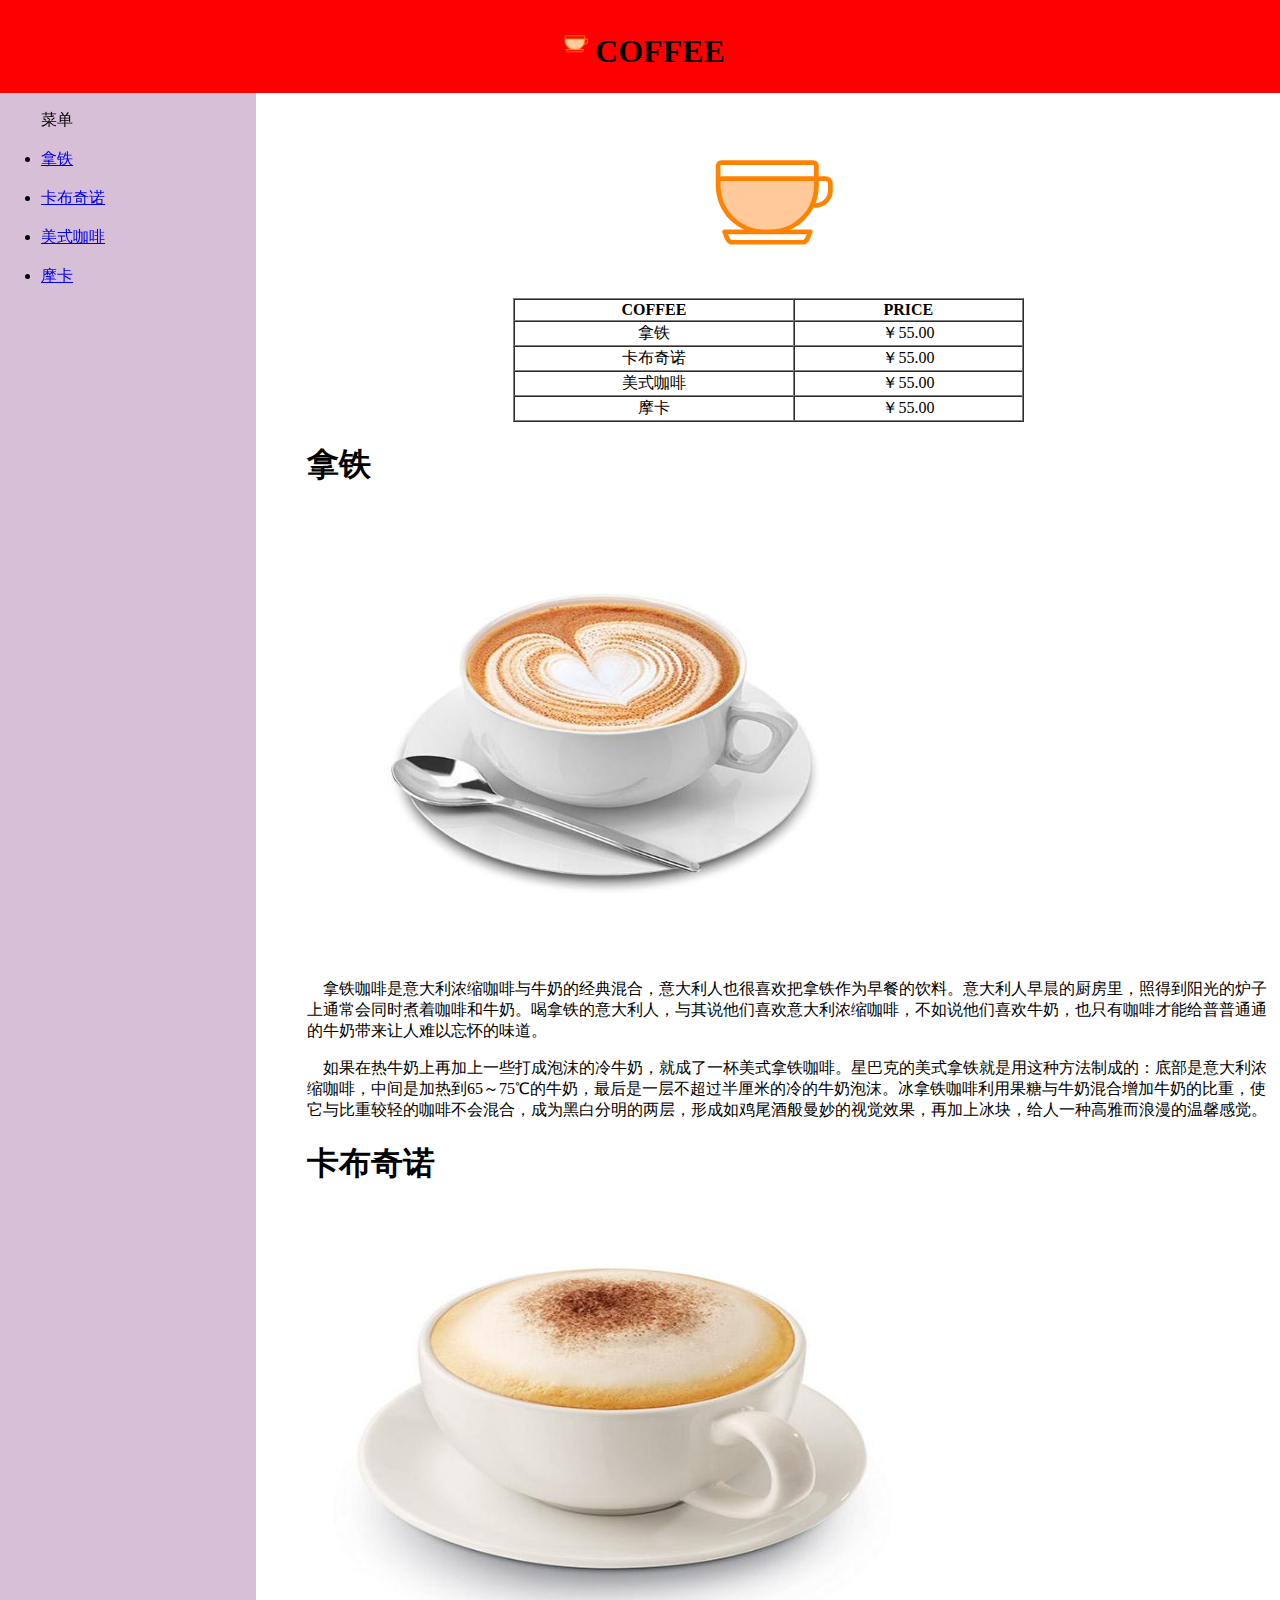
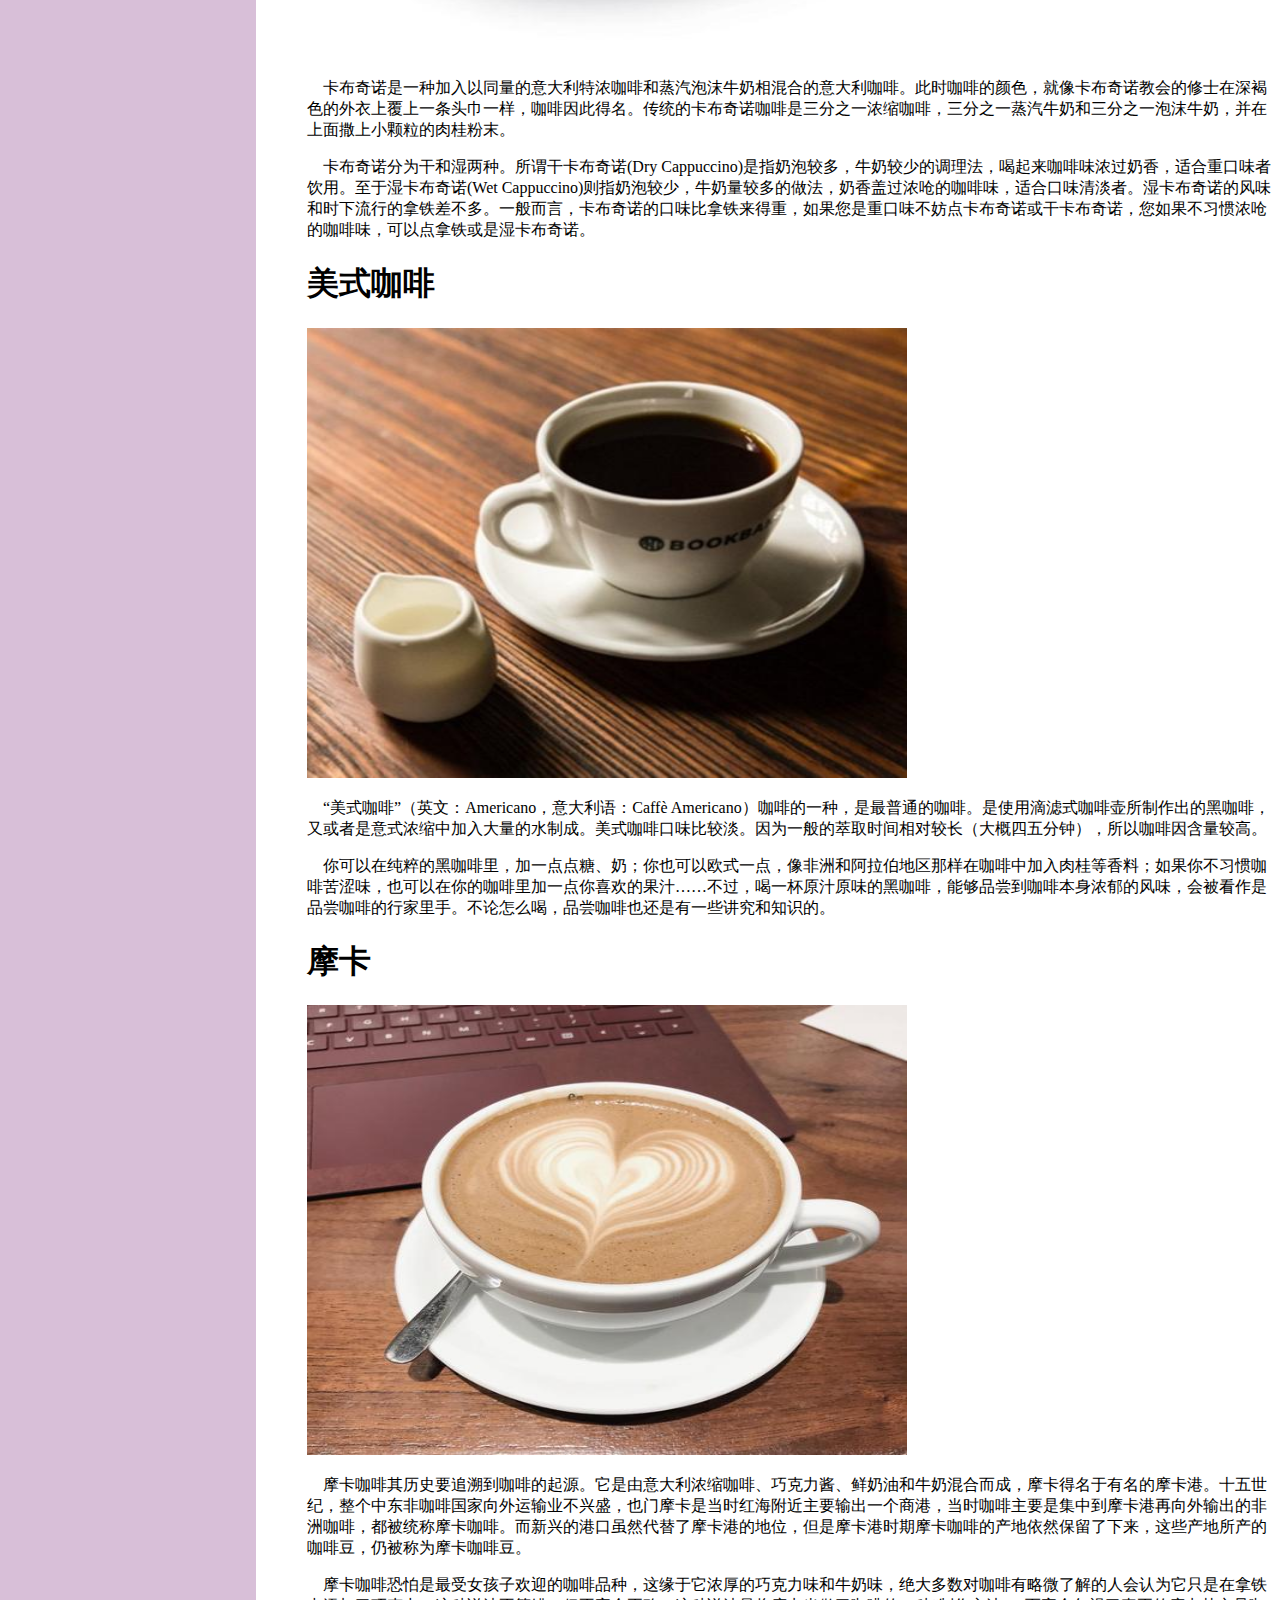
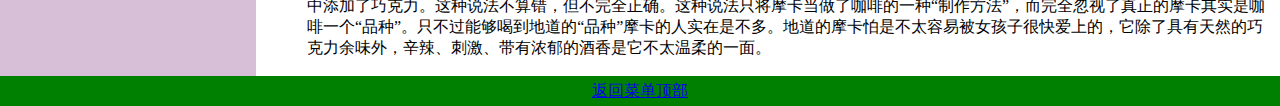
==== coffee.html @ cff53139 "coffee" ====
<!DOCTYPE html>
<html lang="en">
<head>
    <meta charset="UTF-8">
    <meta name="viewport" content="width=device-width, initial-scale=1.0">
    <meta http-equiv="X-UA-Compatible" content="ie=edge">
    <title>coffee
    </title>
</head>
<body style="margin: 0;">
    <table width="100%" border="0" cellspacing=0 >
        <tr>
            <td colspan="2" style="background-color:red;text-align:center;">
                <h1 id="begin"><img src="./images/coffee.png" alt="" style="width: 40px; height: 40px;">COFFEE </h1>
            </td>
        </tr>
                
        <tr>
            <td style="width:20%;vertical-align:top; background-color:thistle;">
                <ul style="position: fixed;">菜单<br/><br/>
                    <li><a href="#拿铁">拿铁</a></li><br/>
                    <li><a href="#卡布奇诺">卡布奇诺</a></li><br>
                    <li><a href="#美式咖啡">美式咖啡</a></li><br>
                    <li><a href="#摩卡">摩卡</a></li><br>
                </ul>   
            </td>
        
        
            <td style="background-color:white;height:200px;width:400px;vertical-align:top;">

                <div style="text-align:center">
                    <img src="./images/coffee.png" alt="" >
                </div>

                <table cellspacing=0 border="1px" style="width:50%;text-align:center;margin:auto;">
                    <tr>
                        <th>COFFEE</th>
                        <th>PRICE</th>
                    </tr>
                    <tr>
                        <td>拿铁</td>
                        <td>￥55.00</td>
                    </tr>
                    <tr>
                        <td>卡布奇诺</td>
                        <td>￥55.00</td>
                    </tr>
                    <tr>
                        <td>美式咖啡</td>
                        <td>￥55.00</td>
                    </tr>
                    <tr>
                        <td>摩卡</td>
                        <td>￥55.00</td>
                    </tr>
                </table>

                <div style="margin-left: 50px; margin-top: 10px;">
                    <h1 id="拿铁">拿铁</h1>
                    <img height="450px" width="600px" src="./images/coffee1.jpg"/>
                    <p>&nbsp;&nbsp;&nbsp;&nbsp;拿铁咖啡是意大利浓缩咖啡与牛奶的经典混合，意大利人也很喜欢把拿铁作为早餐的饮料。意大利人早晨的厨房里，照得到阳光的炉子上通常会同时煮着咖啡和牛奶。喝拿铁的意大利人，与其说他们喜欢意大利浓缩咖啡，不如说他们喜欢牛奶，也只有咖啡才能给普普通通的牛奶带来让人难以忘怀的味道。</p>
                    <p>&nbsp;&nbsp;&nbsp;&nbsp;如果在热牛奶上再加上一些打成泡沫的冷牛奶，就成了一杯美式拿铁咖啡。星巴克的美式拿铁就是用这种方法制成的：底部是意大利浓缩咖啡，中间是加热到65～75℃的牛奶，最后是一层不超过半厘米的冷的牛奶泡沫。冰拿铁咖啡利用果糖与牛奶混合增加牛奶的比重，使它与比重较轻的咖啡不会混合，成为黑白分明的两层，形成如鸡尾酒般曼妙的视觉效果，再加上冰块，给人一种高雅而浪漫的温馨感觉。</p>

                    <h1 id="卡布奇诺">卡布奇诺</h1>
                    <img height="450px" width="600px" src="./images/coffee2.jpg"/>
                    <p>&nbsp;&nbsp;&nbsp;&nbsp;卡布奇诺是一种加入以同量的意大利特浓咖啡和蒸汽泡沫牛奶相混合的意大利咖啡。此时咖啡的颜色，就像卡布奇诺教会的修士在深褐色的外衣上覆上一条头巾一样，咖啡因此得名。传统的卡布奇诺咖啡是三分之一浓缩咖啡，三分之一蒸汽牛奶和三分之一泡沫牛奶，并在上面撒上小颗粒的肉桂粉末。</p> 
                    <p>&nbsp;&nbsp;&nbsp;&nbsp;卡布奇诺分为干和湿两种。所谓干卡布奇诺(Dry Cappuccino)是指奶泡较多，牛奶较少的调理法，喝起来咖啡味浓过奶香，适合重口味者饮用。至于湿卡布奇诺(Wet Cappuccino)则指奶泡较少，牛奶量较多的做法，奶香盖过浓呛的咖啡味，适合口味清淡者。湿卡布奇诺的风味和时下流行的拿铁差不多。一般而言，卡布奇诺的口味比拿铁来得重，如果您是重口味不妨点卡布奇诺或干卡布奇诺，您如果不习惯浓呛的咖啡味，可以点拿铁或是湿卡布奇诺。</p>

                    <h1 id="美式咖啡">美式咖啡</h1>
                    <img height="450px" width="600px" src="./images/coffee3.jpg"/>
                    <p>&nbsp;&nbsp;&nbsp;&nbsp;“美式咖啡”（英文：Americano，意大利语：Caffè Americano）咖啡的一种，是最普通的咖啡。是使用滴滤式咖啡壶所制作出的黑咖啡，又或者是意式浓缩中加入大量的水制成。美式咖啡口味比较淡。因为一般的萃取时间相对较长（大概四五分钟），所以咖啡因含量较高。</p>
                    <p>&nbsp;&nbsp;&nbsp;&nbsp;你可以在纯粹的黑咖啡里，加一点点糖、奶；你也可以欧式一点，像非洲和阿拉伯地区那样在咖啡中加入肉桂等香料；如果你不习惯咖啡苦涩味，也可以在你的咖啡里加一点你喜欢的果汁……不过，喝一杯原汁原味的黑咖啡，能够品尝到咖啡本身浓郁的风味，会被看作是品尝咖啡的行家里手。不论怎么喝，品尝咖啡也还是有一些讲究和知识的。</p>

                    <h1 id="摩卡">摩卡</h1>
                    <img height="450px" width="600px" src="./images/coffee4.jpg"/>
                    <p>&nbsp;&nbsp;&nbsp;&nbsp;摩卡咖啡其历史要追溯到咖啡的起源。它是由意大利浓缩咖啡、巧克力酱、鲜奶油和牛奶混合而成，摩卡得名于有名的摩卡港。十五世纪，整个中东非咖啡国家向外运输业不兴盛，也门摩卡是当时红海附近主要输出一个商港，当时咖啡主要是集中到摩卡港再向外输出的非洲咖啡，都被统称摩卡咖啡。而新兴的港口虽然代替了摩卡港的地位，但是摩卡港时期摩卡咖啡的产地依然保留了下来，这些产地所产的咖啡豆，仍被称为摩卡咖啡豆。
                    </p>
                    <p>&nbsp;&nbsp;&nbsp;&nbsp;摩卡咖啡恐怕是最受女孩子欢迎的咖啡品种，这缘于它浓厚的巧克力味和牛奶味，绝大多数对咖啡有略微了解的人会认为它只是在拿铁中添加了巧克力。这种说法不算错，但不完全正确。这种说法只将摩卡当做了咖啡的一种“制作方法”，而完全忽视了真正的摩卡其实是咖啡一个“品种”。只不过能够喝到地道的“品种”摩卡的人实在是不多。地道的摩卡怕是不太容易被女孩子很快爱上的，它除了具有天然的巧克力余味外，辛辣、刺激、带有浓郁的酒香是它不太温柔的一面。</p>
                </div>
            </td>
        </tr>
                
        <tr>
            <td colspan="2" style="background-color:green;text-align:center; height:30px; margin: 0px; padding: 0px;">
                <a href="#begin">返回菜单顶部</a>
            </td>
        </tr>
    </table>
        
</body>
</html>
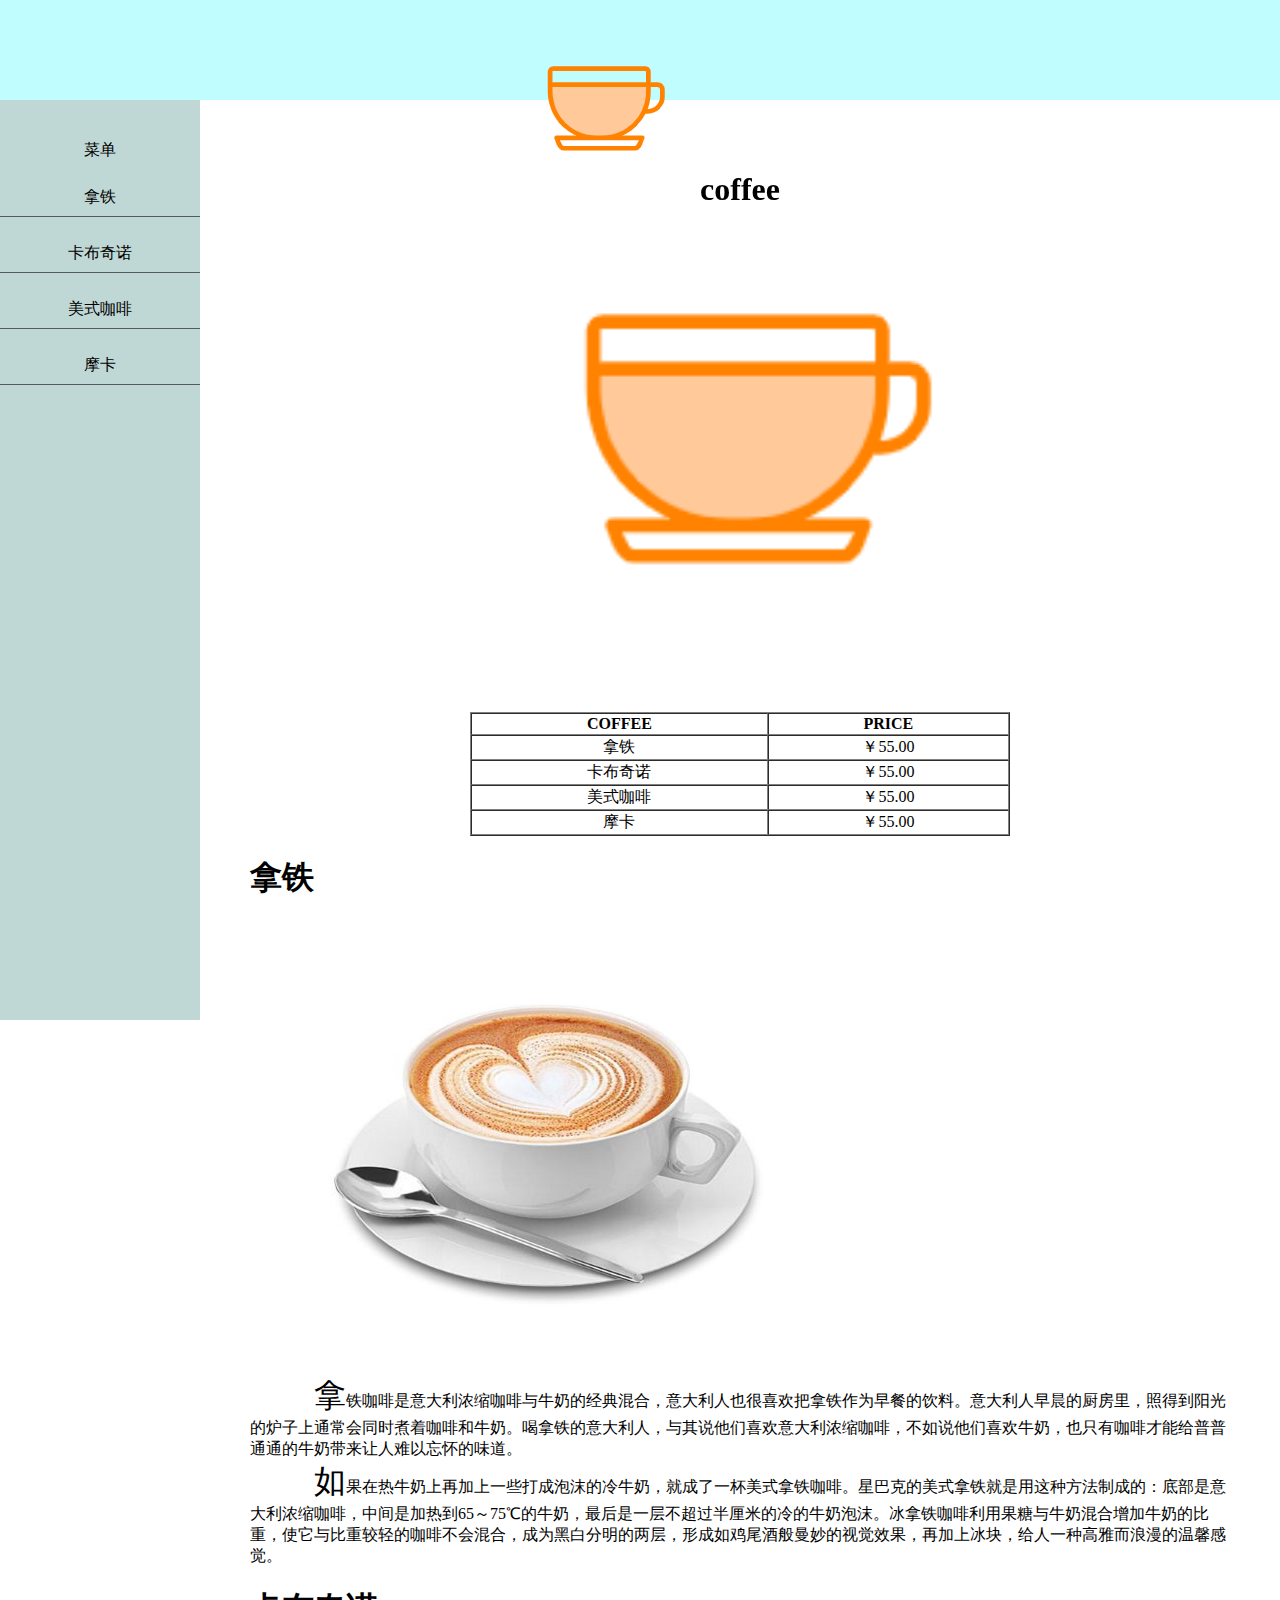
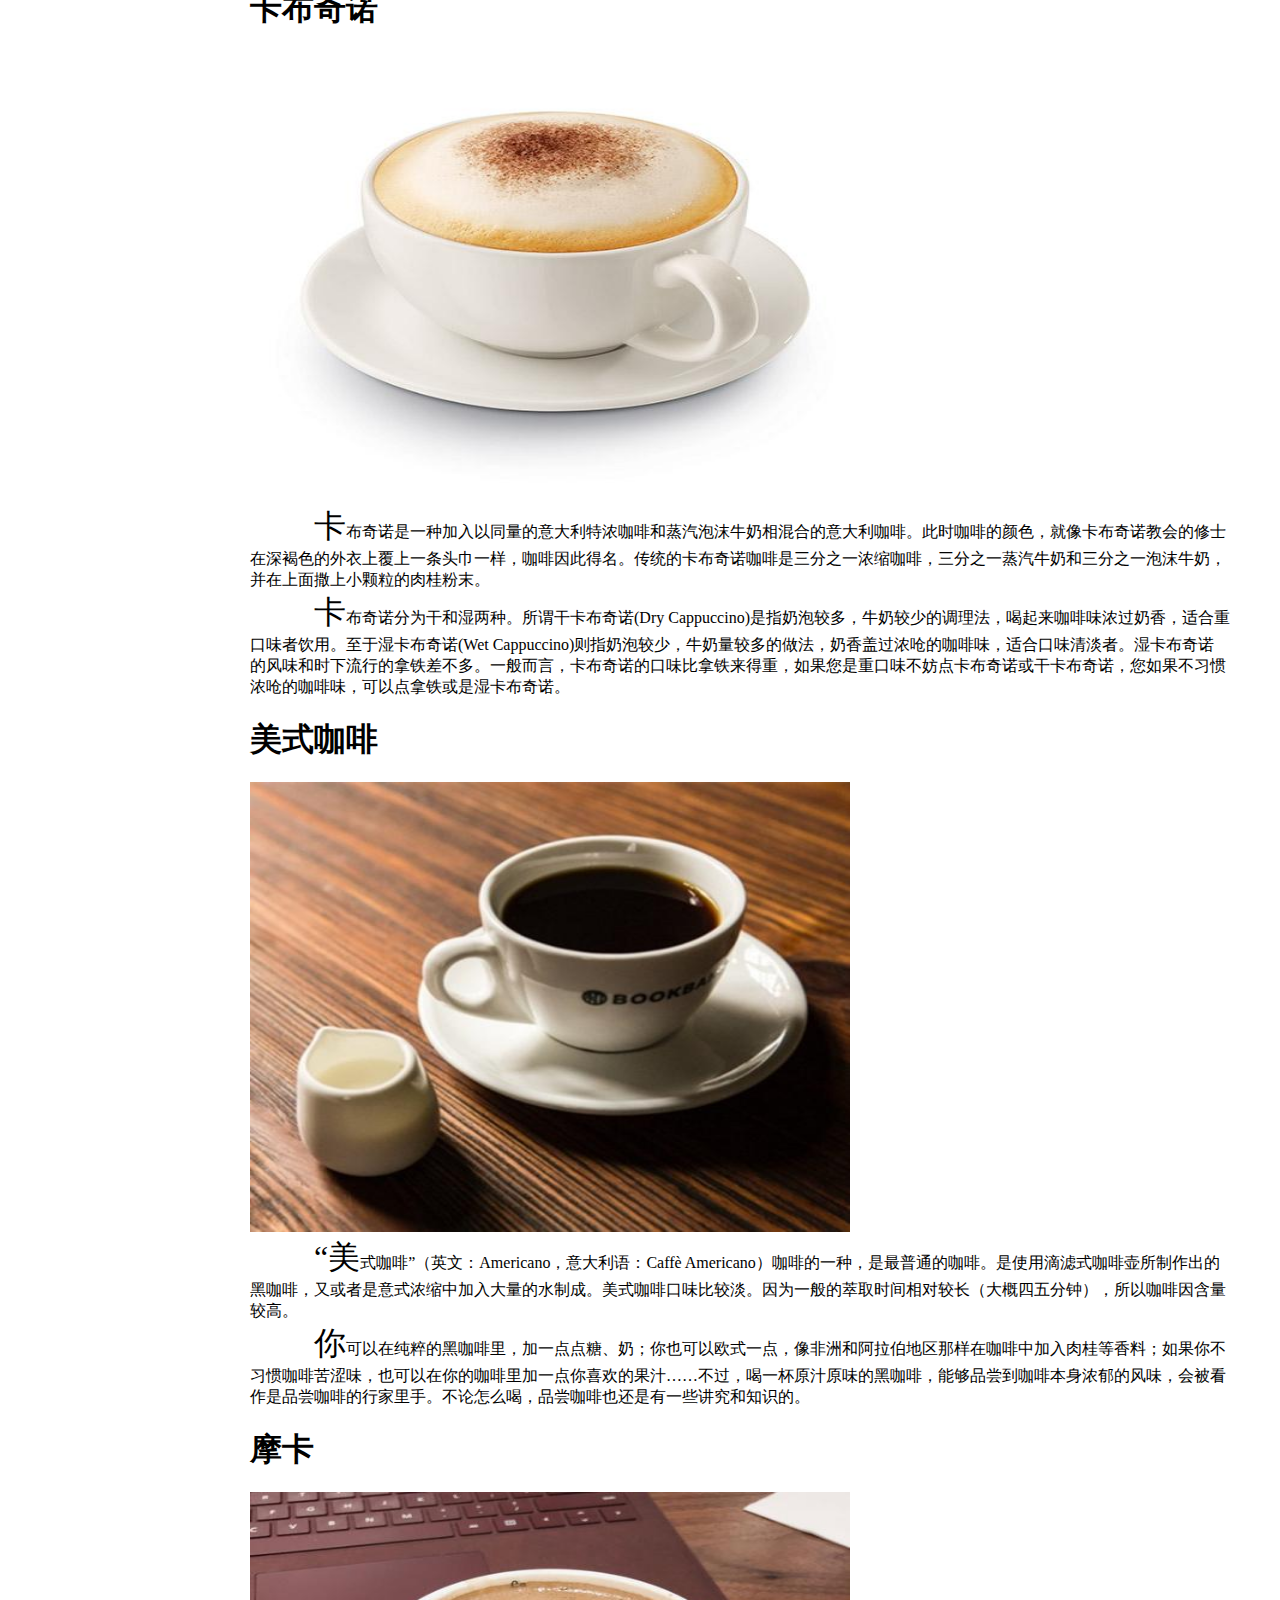
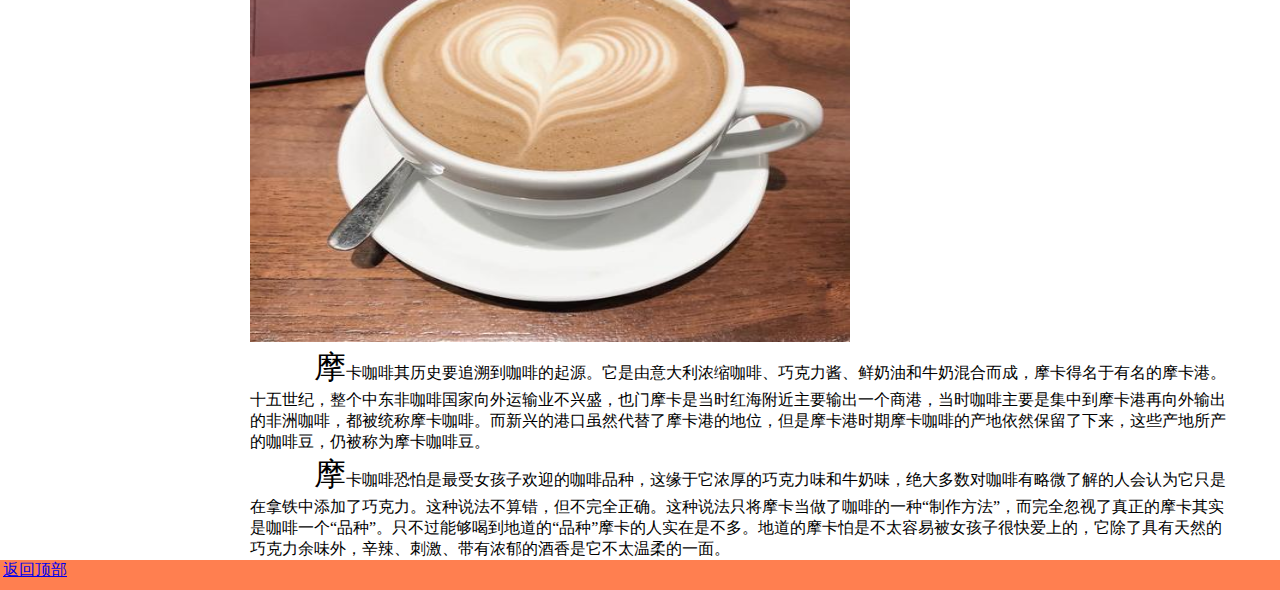
==== commit 76e50f48: "coffee commit" ====
--- a/coffee.html
+++ b/coffee.html
@@ -4,35 +4,32 @@
     <meta charset="UTF-8">
     <meta name="viewport" content="width=device-width, initial-scale=1.0">
     <meta http-equiv="X-UA-Compatible" content="ie=edge">
-    <title>coffee
-    </title>
+    <title>coffee</title>
+    <link rel="stylesheet" href="styles/coffee.css">
+    
 </head>
-<body style="margin: 0;">
-    <table width="100%" border="0" cellspacing=0 >
-        <tr>
-            <td colspan="2" style="background-color:red;text-align:center;">
-                <h1 id="begin"><img src="./images/coffee.png" alt="" style="width: 40px; height: 40px;">COFFEE </h1>
-            </td>
-        </tr>
-                
-        <tr>
-            <td style="width:20%;vertical-align:top; background-color:thistle;">
-                <ul style="position: fixed;">菜单<br/><br/>
+<body >
+    
+        
+            <div id="top">
+                <img src="./images/coffee.png" alt="" ><h1>coffee</h1> 
+            </div>
+        
+            <div id="menu">
+                <ul>菜单<br/><br/>
                     <li><a href="#拿铁">拿铁</a></li><br/>
                     <li><a href="#卡布奇诺">卡布奇诺</a></li><br>
                     <li><a href="#美式咖啡">美式咖啡</a></li><br>
                     <li><a href="#摩卡">摩卡</a></li><br>
                 </ul>   
-            </td>
+            </div>
         
-        
-            <td style="background-color:white;height:200px;width:400px;vertical-align:top;">
-
-                <div style="text-align:center">
-                    <img src="./images/coffee.png" alt="" >
+            <div id="sidebar">
+                <div class="center">
+                    <img src="./images/coffee.png" alt="" id="picture">
                 </div>
 
-                <table cellspacing=0 border="1px" style="width:50%;text-align:center;margin:auto;">
+                <table cellspacing=0 border="1px" id="price">
                     <tr>
                         <th>COFFEE</th>
                         <th>PRICE</th>
@@ -55,7 +52,7 @@
                     </tr>
                 </table>
 
-                <div style="margin-left: 50px; margin-top: 10px;">
+                <div id="images">
                     <h1 id="拿铁">拿铁</h1>
                     <img height="450px" width="600px" src="./images/coffee1.jpg"/>
                     <p>&nbsp;&nbsp;&nbsp;&nbsp;拿铁咖啡是意大利浓缩咖啡与牛奶的经典混合，意大利人也很喜欢把拿铁作为早餐的饮料。意大利人早晨的厨房里，照得到阳光的炉子上通常会同时煮着咖啡和牛奶。喝拿铁的意大利人，与其说他们喜欢意大利浓缩咖啡，不如说他们喜欢牛奶，也只有咖啡才能给普普通通的牛奶带来让人难以忘怀的味道。</p>
@@ -77,15 +74,13 @@
                     </p>
                     <p>&nbsp;&nbsp;&nbsp;&nbsp;摩卡咖啡恐怕是最受女孩子欢迎的咖啡品种，这缘于它浓厚的巧克力味和牛奶味，绝大多数对咖啡有略微了解的人会认为它只是在拿铁中添加了巧克力。这种说法不算错，但不完全正确。这种说法只将摩卡当做了咖啡的一种“制作方法”，而完全忽视了真正的摩卡其实是咖啡一个“品种”。只不过能够喝到地道的“品种”摩卡的人实在是不多。地道的摩卡怕是不太容易被女孩子很快爱上的，它除了具有天然的巧克力余味外，辛辣、刺激、带有浓郁的酒香是它不太温柔的一面。</p>
                 </div>
-            </td>
-        </tr>
-                
-        <tr>
-            <td colspan="2" style="background-color:green;text-align:center; height:30px; margin: 0px; padding: 0px;">
-                <a href="#begin">返回菜单顶部</a>
-            </td>
-        </tr>
-    </table>
+            </div>
+
+            <div id="bottom">
+                <a href="#begin">返回顶部</a>
+            </div>
+        
+    
         
 </body>
 </html>--- a/styles/coffee.css
+++ b/styles/coffee.css
@@ -0,0 +1,118 @@
+* {
+    margin: 0;
+}
+.center{
+    text-align: center;
+}
+p {
+    text-indent: 2em; 
+}
+p:first-letter{
+    font-size: 32px;
+}
+.pce:before
+{ 
+    content:"￥";
+}
+body{
+    margin: 0;
+}
+#top {
+    background-color:rgb(192, 253, 255);
+    text-align:center; 
+    z-index: 10;
+    width: 100%;
+    height: 100px !important;
+    position: absolute;
+    line-height: 100px;
+    
+}
+#top h1{
+    display: inline;
+}
+
+#menu {  
+    width:200px;
+    height:100%;
+    min-height: 500px;
+    padding: 120px 0  0 0;
+    vertical-align:top; 
+    background-color:rgb(191, 216, 213);
+    display: inline-block;
+    position: fixed;
+}
+
+#menu ul{
+    text-align: center;
+    width: 200px;
+    padding:20px 0;
+    list-style-type: none;
+    
+}
+
+#menu ul>li{
+    width: 100%;
+    border-bottom: 1px solid #595959;
+}
+
+#menu ul>li:last-child{
+    border-bottom: none;
+}
+
+a{
+    display:block;
+    width:70px;
+}
+li a {
+    width: 100%;
+    display: block;
+    color: #000;
+    padding: 8px 0;
+    text-decoration: none;
+}
+ 
+/* 鼠标移动到选项上修改背景颜色 */
+li a:hover {
+    background-color: rgb(85, 85, 85);
+    color: white;
+}
+
+li a:active{
+    background-color: #cdbc27;
+
+}
+
+#sidebar {
+    background-color:white;
+    margin: 0 0 0 200px;
+    padding:120px 0 0 0 ;
+    vertical-align:top;
+}
+#sidebar>div{
+    padding: 0 50px;
+}
+#picture {
+    width: 60%;
+}
+#picture:hover{
+    opacity:0.5;
+}
+#price{
+    width:50%;
+    text-align:center;
+    margin:auto;
+}
+#images>h1{
+    margin: 20px 0;
+}
+#bottom {
+    background-color:coral;
+    text-align:center; 
+   /*position: fixed;
+    bottom: 0px;
+    margin: 0px; 
+    padding: 0px;*/
+    width: 100%; 
+    height:30px; 
+    position: absolute;
+}